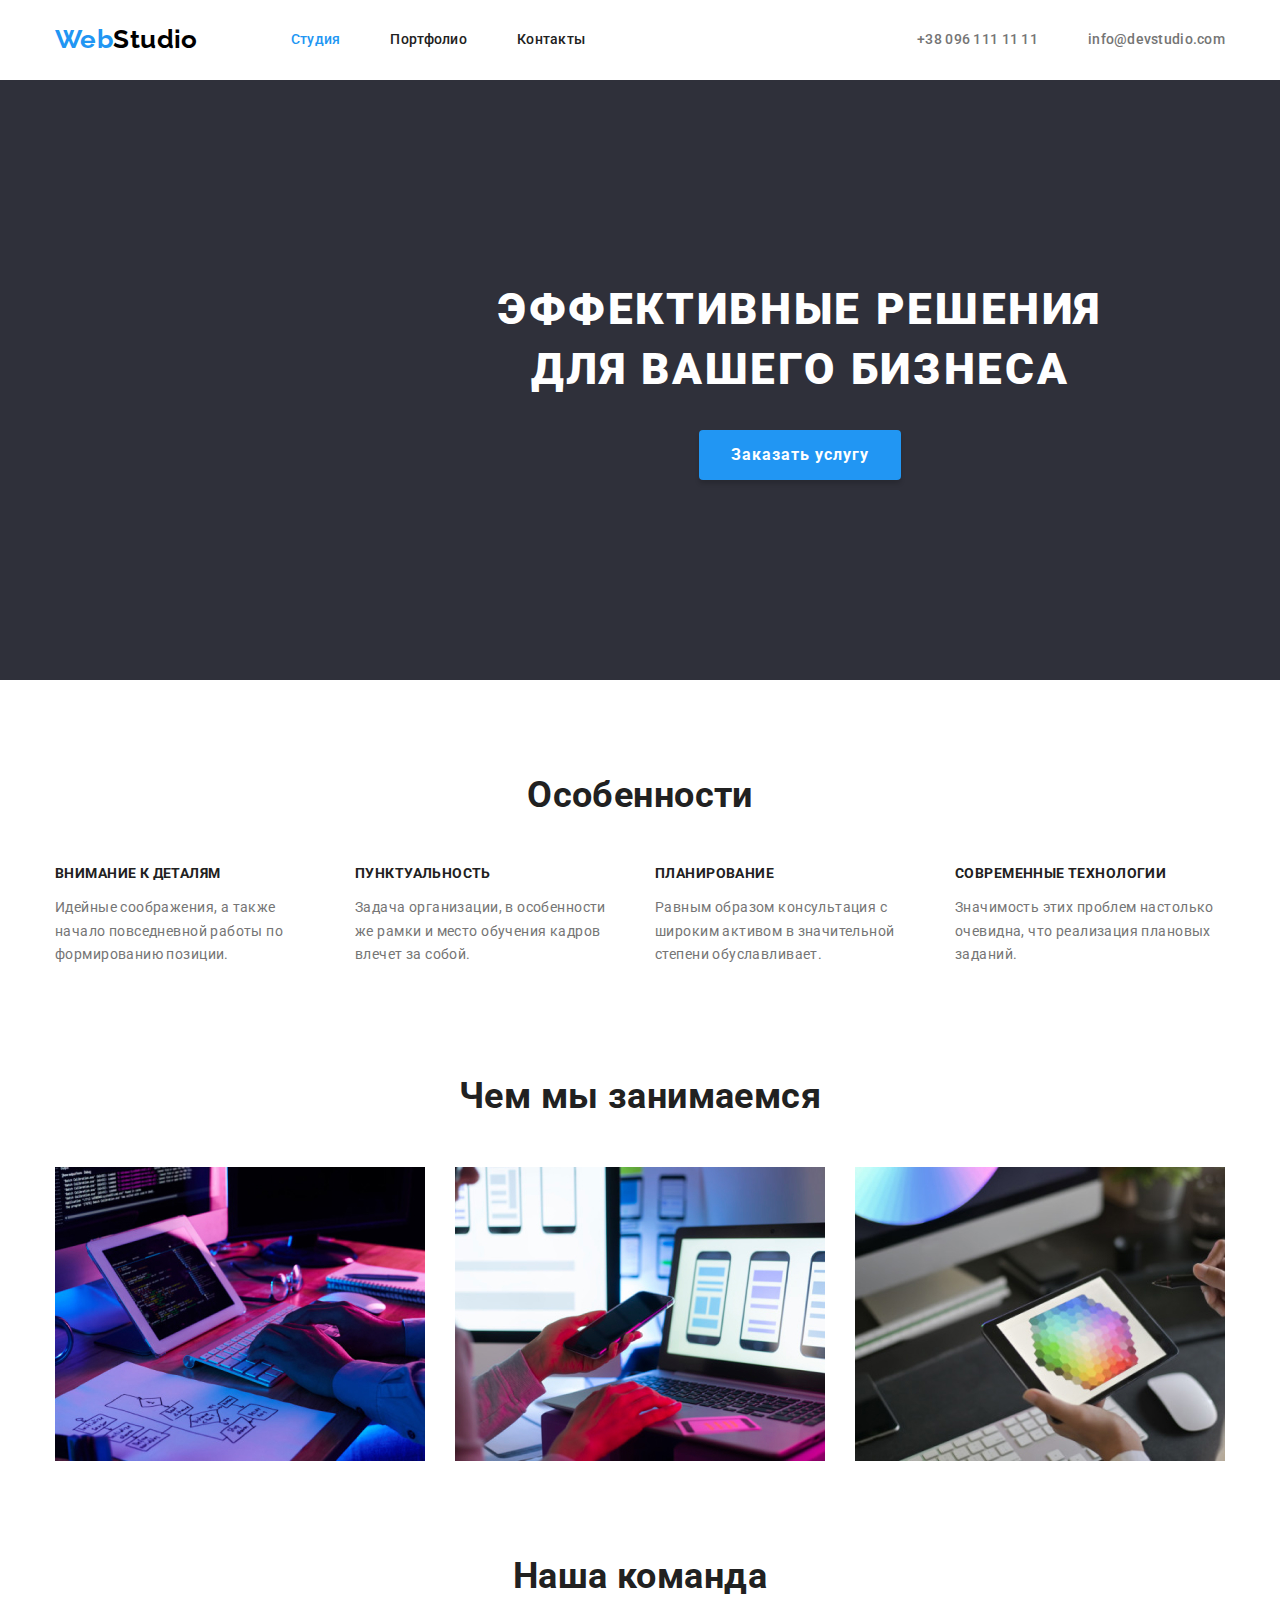
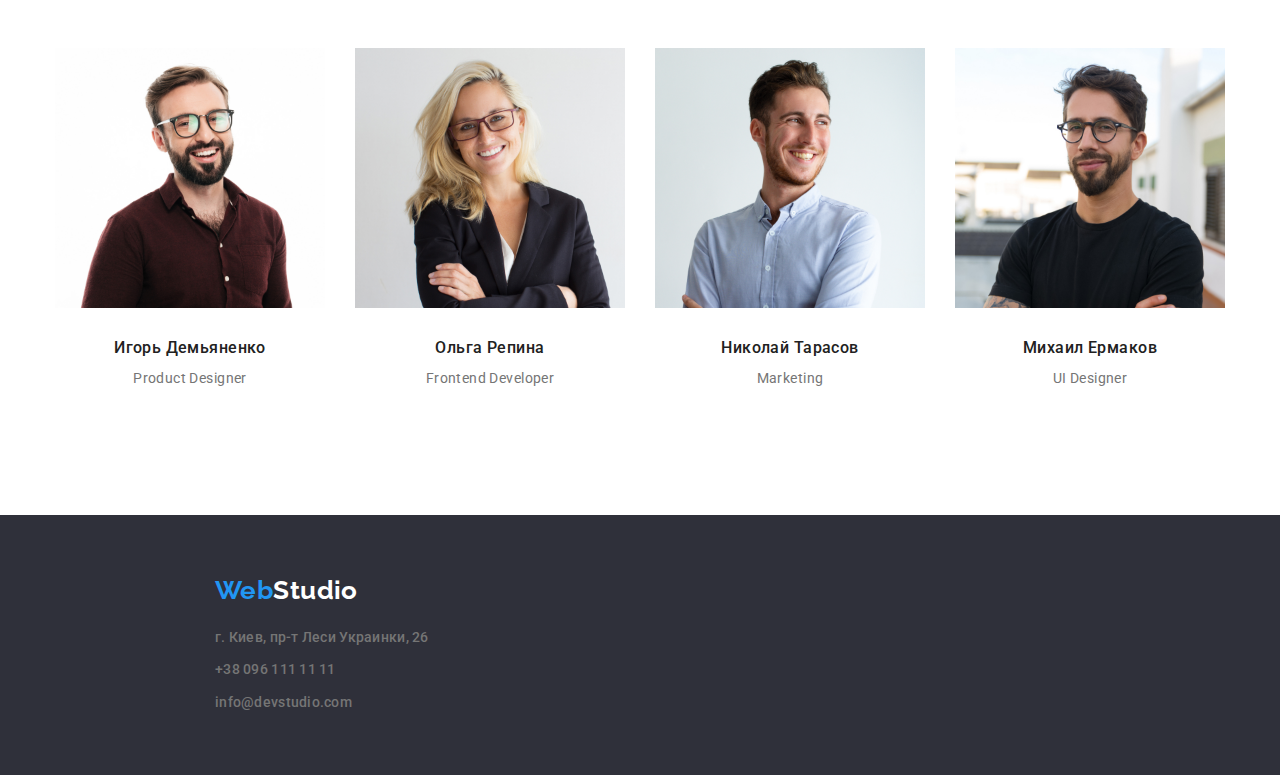
==== index.html @ fdcee28a "first" ====
<!DOCTYPE html>
<html lang="ru">
<head>
    <meta charset="UTF-8">
    <meta name="viewport" content="width=device-width, initial-scale=1.0">
    <title>Главная</title>
    <link rel="preconnect" href="https://fonts.gstatic.com">
    <link href="https://fonts.googleapis.com/css2?family=Raleway:wght@700&family=Roboto:wght@400;500;700;900&display=swap"
        rel="stylesheet">
    <link rel="stylesheet" href="https://cdnjs.cloudflare.com/ajax/libs/modern-normalize/1.0.0/modern-normalize.min.css">
    <link rel="stylesheet" href="./css/styles.css">

<body>
    <header>
        <div class="horizontal-flex container">
            <nav class="horizontal-flex">
                <a class="logo" href="./index.html"><span class='accent'>Web</span>Studio</a>
                <ul class="horizontal-flex site-nav list">
                    <li><a class="link current" href="./index.html">Студия</a></li>
                    <li><a class="link" href="./portfolio.html">Портфолио</a></li>
                    <li><a class="link last-child" href="">Контакты</a></li>
                </ul>
            </nav>
            <ul class="horizontal-flex address list">
                <li><a class="link" href="tel:+380961111111">+38 096 111 11 11</a></li>
                <li><a class="link last-child" href="mailto:info@devstudio.com">info@devstudio.com</a></li>
            </ul>
        </div>
        
    </header>
    <main>
        <section class="hero">
            <h1 class="hero-h1">Эффективные решения для вашего бизнеса</h1>
            <button type ="button" class = "button"> Заказать услугу</button>
        </section>
        <section class="section container">

                <h2 class="section-h2">Особенности</h2>

                <ul class="features list horizontal-flex">
                    <li>
                        <h3 class='features-list'>Внимание к деталям</h3>
                        <p>Идейные соображения, а также начало повседневной работы по формированию позиции.</p>
                    </li>
                    <li>
                        <h3 class='features-list'>Пунктуальность</h3>
                        <p>Задача организации, в особенности же рамки и место обучения кадров влечет за собой.</p>
                    </li>
                    <li>
                        <h3 class='features-list'>Планирование</h3>
                        <p>Равным образом консультация с широким активом в значительной степени обуславливает.</p>
                    </li>
                    <li>
                        <h3 class='features-list'>Современные технологии</h3>
                        <p>Значимость этих проблем настолько очевидна, что реализация плановых заданий.</p>
                    </li>
                </ul>
            
        </section>
        <section class="container section actions">
            <h2  class="section-h2">Чем мы занимаемся</h2>
            <ul class = "list horizontal-flex">
                <li><img src="./images/img1.jpg" width = '370' height = '294' alt="Десктопные приложения"></li>
                <li><img src="./images/img2.jpg" width = '370' height = '294' alt="Мобильные приложения"></li>
                <li><img src="./images/img3.jpg" width = '370' height = '294' alt="Дизайнерские решения"> </li>
            </ul>
        </section>
        <section class="container section teams">
            <h2  class="section-h2">Наша команда</h2>
            <ul  class = "horizontal-flex list">
                <li>
                    <img src="./images/teams/imgID.jpg" width = '270' height = '260' alt="Игорь Демьяненко">
                    <div class = card-label>
                        <h3 class='teams-list'>Игорь Демьяненко</h3>
                        <p>Product Designer</p>
                    </div>
                </li>
                <li>
                    <img src="./images/teams/imgOR.jpg" width = '270' height = '260' alt="Ольга Репина">
                    <div class=card-label>
                        <h3 class = 'teams-list'>Ольга Репина</h3>
                        <p>Frontend Developer</p>
                    </div>
                </li>
                <li>
                    <img src="./images/teams/imgNT.jpg" width = '270' height = '260' alt="Николай Тарасов">
                    <div class=card-label>
                        <h3 class = 'teams-list'>Николай Тарасов</h3>
                        <p>Marketing</p>
                    </div>
                </li>
                <li>
                    <img src="./images/teams/imgME.jpg" width = '270' height = '260' alt="Михаил Ермаков">
                    <div class=card-label>
                        <h3 class = 'teams-list'>Михаил Ермаков</h3>
                        <p>UI Designer</p>
                    </div>
                </li>
            </ul>
        
        </section>
    </main>
    <footer class = 'footer'>
        <div class = "container">
            <a class = 'logo' href="./index.html"><span class = 'accent'>Web</span>Studio</a>
            <address class = 'address'>
                <ul class = 'list'>
                    <li class='footer-list'>
                        <a class='street link' href='https://goo.gl/maps/ssaZGnjNMrTu6JDE8'>г. Киев, пр-т Леси Украинки, 26</a>
                    </li>
                    <li class='footer-list'>
                        <a class=" link" href="tel:+380961111111">+38 096 111 11 11</a>
                    </li>
                    <li class=''>
                        <a class="link last-child" href="mailto:info@devstudio.com">info@devstudio.com</a>
                    </li>

                </ul>        
            </address>
        </div>
    </footer>
</body>
</html>
---- css/styles.css ----
:root {
  --primary-text-color: #757575;
  --title-text-color: #212121;
  --accent-color: #2196f3;
  --logo-color: #000000;
  --alternative-color: #ffffff;
  --adress-footer-color: rgb (255, 255, 255, 0.6);
  --primary-bg-color: #ffffff;
  --accent-bg-color: #f5f4fa;
  --alternative-bg-color: #2f303a;
  --color-shadow: rgba(0, 0, 0, 0.15);
}
body {
  background-color: var(--primary-bg-color);
  color: var(--primary-text-color);
  font-size: 14px;
  line-height: 1.71;
  font-family: Roboto, sans-serif;
  letter-spacing: 0.03em;
}

.container {
  margin-left: auto;
  margin-right: auto;

  padding-left: 15px;
  padding-right: 15px;
  width: 1200px;
}

.horizontal-flex {
  display: flex;
  align-items: center;
}
.logo {
  display: block;
  color: var(--logo-color);
  font-family: Raleway, cursive;
  font-weight: 700;
  font-size: 26px;
  line-height: 1.19;
  text-decoration: none;
  margin-right: 93px;
}
.accent {
  color: var(--accent-color);
}
/* отключаю стили списков*/
.list {
  padding: 0;
  margin: 0;
  list-style: none;
}

/* ----header---- */
header {
  padding-top: 24px;
  padding-bottom: 25px;
}
.link {
  text-decoration: none;
  margin-right: 50px;
}
.horizontal-flex.address {
  margin-left: auto;
}
.site-nav .link,
.address .link {
  color: var(--title-text-color);

  font-weight: 500;
  font-size: 14px;
  line-height: 1.14;
  letter-spacing: 0.02em;
}
.address .link {
  color: var(--primary-text-color);
}

.link:hover,
.link:focus,
.site-nav .link.current {
  color: var(--accent-color);
}
/* ----end header---- */

/*------hero----------*/
.hero {
  background-color: var(--alternative-bg-color);
  text-align: center;
  margin-left: auto;
  margin-right: auto;
  padding-top: 200px;
  padding-bottom: 200px;
  padding-left: 452px;
  padding-right: 452px;
  width: 1600px;
}

.hero-h1 {
  color: var(--alternative-color);

  font-family: Roboto;
  font-weight: 900;
  font-size: 44px;
  line-height: 1.36;

  letter-spacing: 0.06em;
  text-transform: uppercase;
  margin-top: 0px;
  margin-bottom: 30px;
}
.button {
  background-color: var(--accent-color);
  color: var(--alternative-color);
  border: none;
  border-radius: 4px;
  box-shadow: 0px 4px 4px var(--color-shadow);
  padding: 10px 32px;
  font-weight: 700;
  font-size: 16px;
  line-height: 1.87;
  display: flex;
  align-items: center;
  text-align: center;
  letter-spacing: 0.06em;
  margin-left: auto;
  margin-right: auto;
  /*margin-bottom: 200px;*/
}

/*------end hero------*/

/*------section-------*/
img {
  display: block;
}
.section {
  background-color: var(--primary-bg-color);
  padding-top: 94px;
  /*--padding-bottom: 94px;--*/
}
.section-h2 {
  color: var(--title-text-color);

  font-weight: 700;
  font-size: 36px;
  line-height: 1.17;
  text-align: center;

  margin-top: 0;
  margin-bottom: 50px;
}

/*------end section---*/

/*---features-list----*/

.features-list {
  color: var(--title-text-color);

  font-weight: 700;
  font-size: 14px;
  line-height: 1.14;
  text-transform: uppercase;
  margin-top: 0;
  margin-bottom: 10px;
}
.features li {
  width: 270px;
  margin-right: 30px;
}
.features li:last-child {
  margin-right: 0;
}
.features > p {
  margin-top: 0;
  margin-bottom: 0px;
}
/*--end features-list-*/

/*--------teams-------*/
.actions .list li:not(:last-child) {
  margin-right: 30px;
}
.teams .list li:not(:last-child) {
  margin-right: 30px;
}
.teams-list {
  color: var(--title-text-color);

  font-weight: 500;
  font-size: 16px;
  line-height: 1.19;
  text-align: center;
  margin-top: 0;
  margin-bottom: 10px;
}

.card-label {
  width: 270px;
  padding-top: 30px;
  padding-bottom: 30px;
  text-align: center;
}
.card-label p {
  margin: 0;
}
/*------end teams-----*/

/*------footer--------*/
.footer {
  margin-left: auto;
  margin-right: auto;
  background-color: var(--alternative-bg-color);
  width: 1600px;
  padding-top: 60px;
  padding-bottom: 60px;
  margin-top: 94px;
}

.footer .logo {
  color: var(--alternative-color);
  margin-bottom: 20px;
}

.footer .address {
  color: var(--adress-footer-color);
  font-style: normal;
  font-weight: 400;
}
.street {
  color: var(--alternative-color);
}
.footer-list {
  margin-bottom: 9px;
}
/*------ end footer--------*/

/*------styles for portfolio-------------*/

.our-works-button {
  background-color: var(--accent-bg-color);
  color: var(--title-text-color);
  border: none;
  border-radius: 4px;
  padding: 6px 22px;
  font-family: Roboto, sans-serif;
  font-weight: 500;
  font-size: 16px;
  line-height: 1.62;

  text-align: center;
}
.our-works-button:hover,
.our-works-button:focus {
  background-color: var(--accent-color);
  color: var(--alternative-color);
}
.grid-flex {
  display: flex;
  flex-wrap: wrap;
}
.list-title {
  color: var(--title-text-color);

  font-size: 18px;
  line-height: 2;
  letter-spacing: 0.06em;
}
.list-description {
  font-size: 16px;
  line-height: 1.875;
}
.grid-flex li {
  margin-right: 30px;
}
.grid-flex li:nth-child(3n) {
  margin-right: 0;
}
.last-child {
  margin-right: 0;
}
/*------end styles for portfolio-------------*/
/* цвет текста #757575
    цвет заголовков #212121
    синий цвет выделенных заголовков
        лого, кнопок #2196F3
    цвет лого #000000
    цвет белого текста и белого фона #FFFFFF
    цвет серого фона для кнопок и сектора #F5F4FA
    цвет фона футтера #2F303A
    цвет адреса в футере #FFFFFF 60%
    */ ;
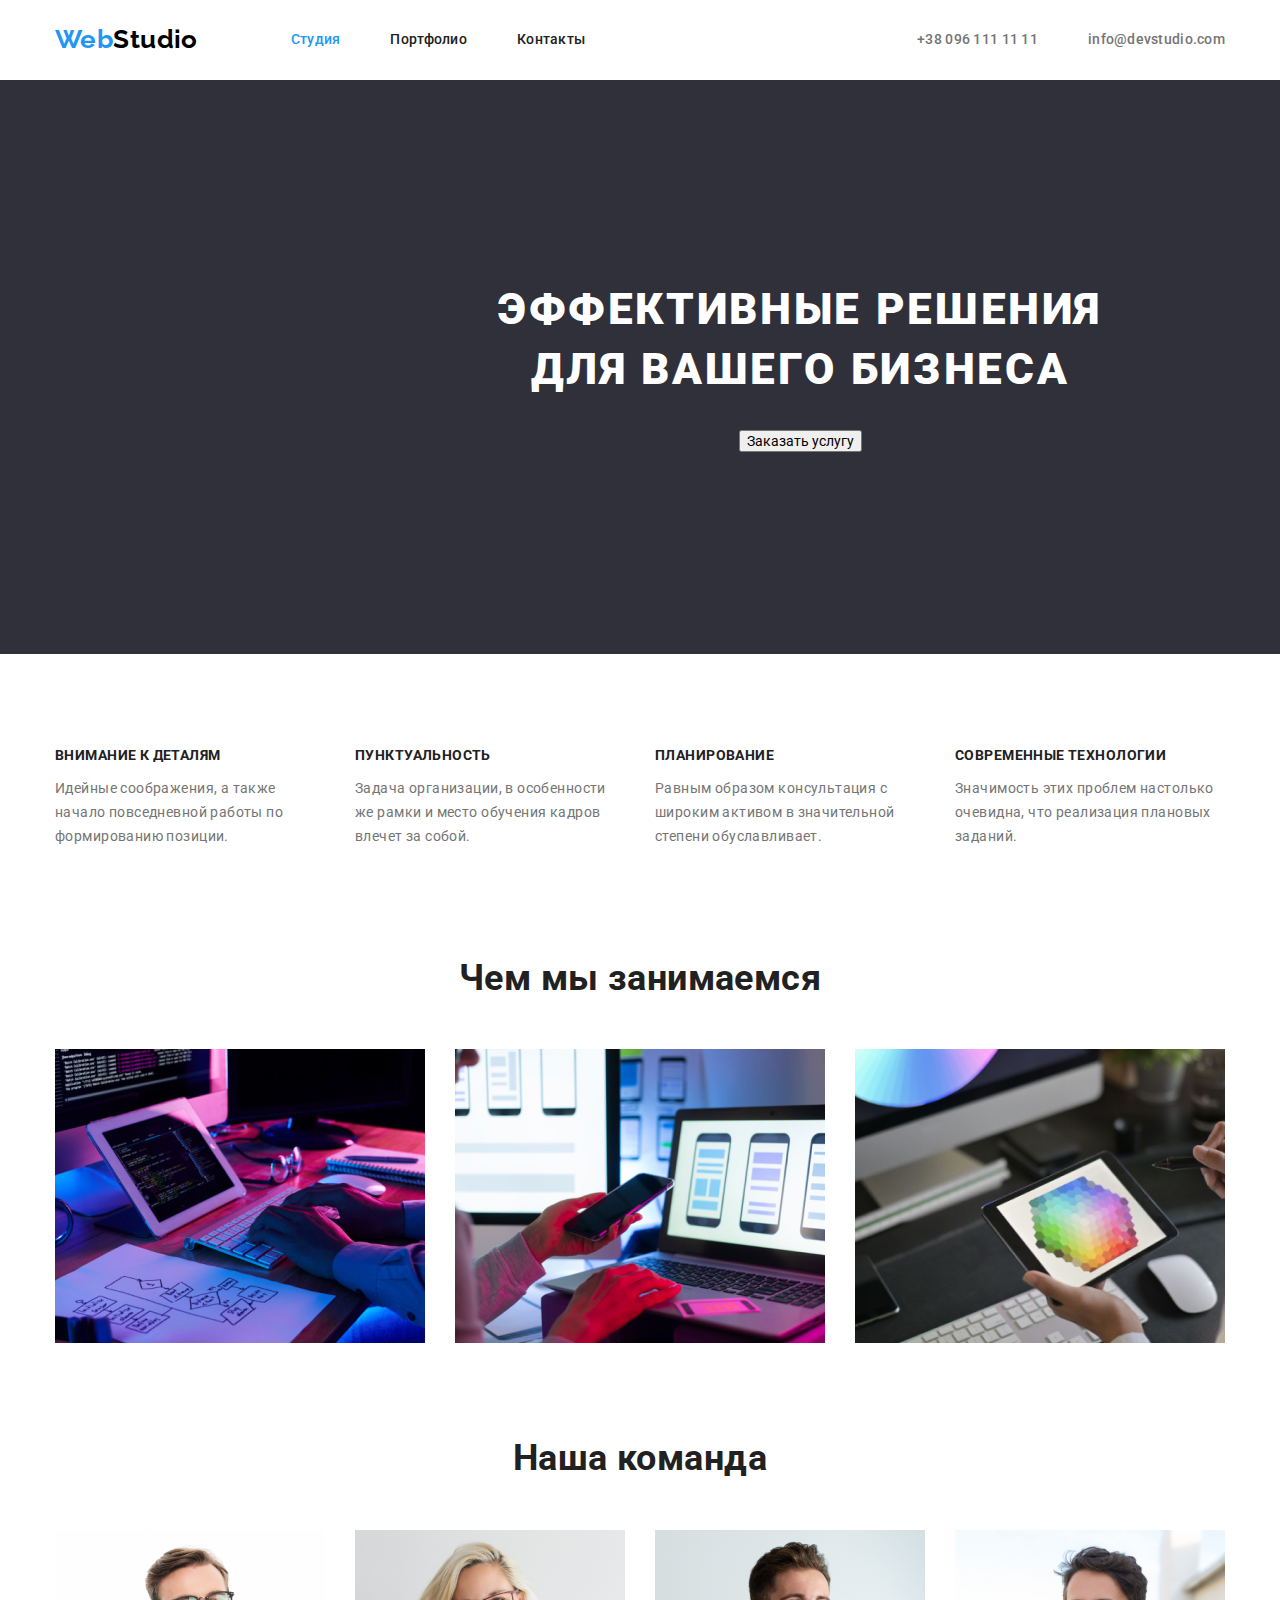
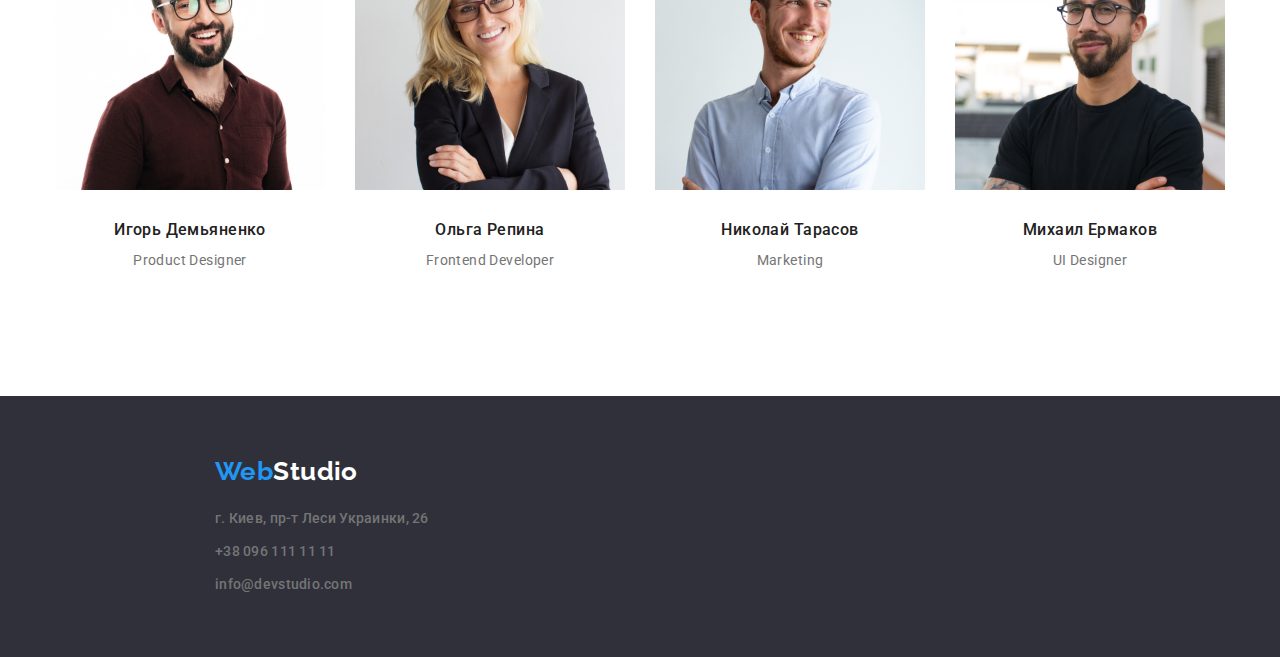
==== commit a96be9ce: "готова к сдаче дз" ====
--- a/index.html
+++ b/index.html
@@ -16,9 +16,9 @@
             <nav class="horizontal-flex">
                 <a class="logo" href="./index.html"><span class='accent'>Web</span>Studio</a>
                 <ul class="horizontal-flex site-nav list">
-                    <li><a class="link current" href="./index.html">Студия</a></li>
-                    <li><a class="link" href="./portfolio.html">Портфолио</a></li>
-                    <li><a class="link last-child" href="">Контакты</a></li>
+                    <li><a class="link  current" href="./index.html">Студия</a></li>
+                    <li><a class="link " href="./portfolio.html">Портфолио</a></li>
+                    <li><a class="link  last-child" href="">Контакты</a></li>
                 </ul>
             </nav>
             <ul class="horizontal-flex address list">
@@ -31,11 +31,11 @@
     <main>
         <section class="hero">
             <h1 class="hero-h1">Эффективные решения для вашего бизнеса</h1>
-            <button type ="button" class = "button"> Заказать услугу</button>
+            <button type ="button-hero" class = "button"> Заказать услугу</button>
         </section>
         <section class="section container">
 
-                <h2 class="section-h2">Особенности</h2>
+                <h2 class="section-h2 visually-hidden">Особенности</h2>
 
                 <ul class="features list horizontal-flex">
                     <li>
--- a/css/styles.css
+++ b/css/styles.css
@@ -27,6 +27,13 @@
   padding-right: 15px;
   width: 1200px;
 }
+.visually-hidden {
+  position: absolute;
+  clip: rect(0 0 0 0);
+  width: 1px;
+  height: 1px;
+  margin: -1px;
+}
 
 .horizontal-flex {
   display: flex;
@@ -110,7 +117,7 @@
   margin-top: 0px;
   margin-bottom: 30px;
 }
-.button {
+.button-hero {
   background-color: var(--accent-color);
   color: var(--alternative-color);
   border: none;
@@ -238,13 +245,20 @@
 /*------ end footer--------*/
 
 /*------styles for portfolio-------------*/
-
+.filters-our-works {
+  margin-bottom: 34px;
+  justify-content: center;
+}
 .our-works-button {
+  display: inline-block;
   background-color: var(--accent-bg-color);
   color: var(--title-text-color);
   border: none;
   border-radius: 4px;
-  padding: 6px 22px;
+  padding-top: 6px;
+  padding-bottom: 6px;
+  padding-left: 22px;
+  padding-right: 22px;
   font-family: Roboto, sans-serif;
   font-weight: 500;
   font-size: 16px;
@@ -252,6 +266,10 @@
 
   text-align: center;
 }
+.our-works-button {
+  margin-right: 8px;
+}
+
 .our-works-button:hover,
 .our-works-button:focus {
   background-color: var(--accent-color);
@@ -261,23 +279,40 @@
   display: flex;
   flex-wrap: wrap;
 }
+.card-box-descriprion {
+  margin-top: 20px;
+  margin-bottom: 20px;
+  margin-left: 24px;
+  margin-right: 24px;
+}
+
 .list-title {
   color: var(--title-text-color);
+  margin-top: 0;
+  margin-bottom: 0;
 
   font-size: 18px;
   line-height: 2;
   letter-spacing: 0.06em;
 }
 .list-description {
+  margin-top: 0;
+  margin-bottom: 0;
+  padding-top: 4px;
   font-size: 16px;
   line-height: 1.875;
 }
 .grid-flex li {
   margin-right: 30px;
+  margin-bottom: 30px;
 }
 .grid-flex li:nth-child(3n) {
   margin-right: 0;
 }
+.grid-flex li:nth-last-child(3-n) {
+  margin-bottom: 0;
+}
+
 .last-child {
   margin-right: 0;
 }
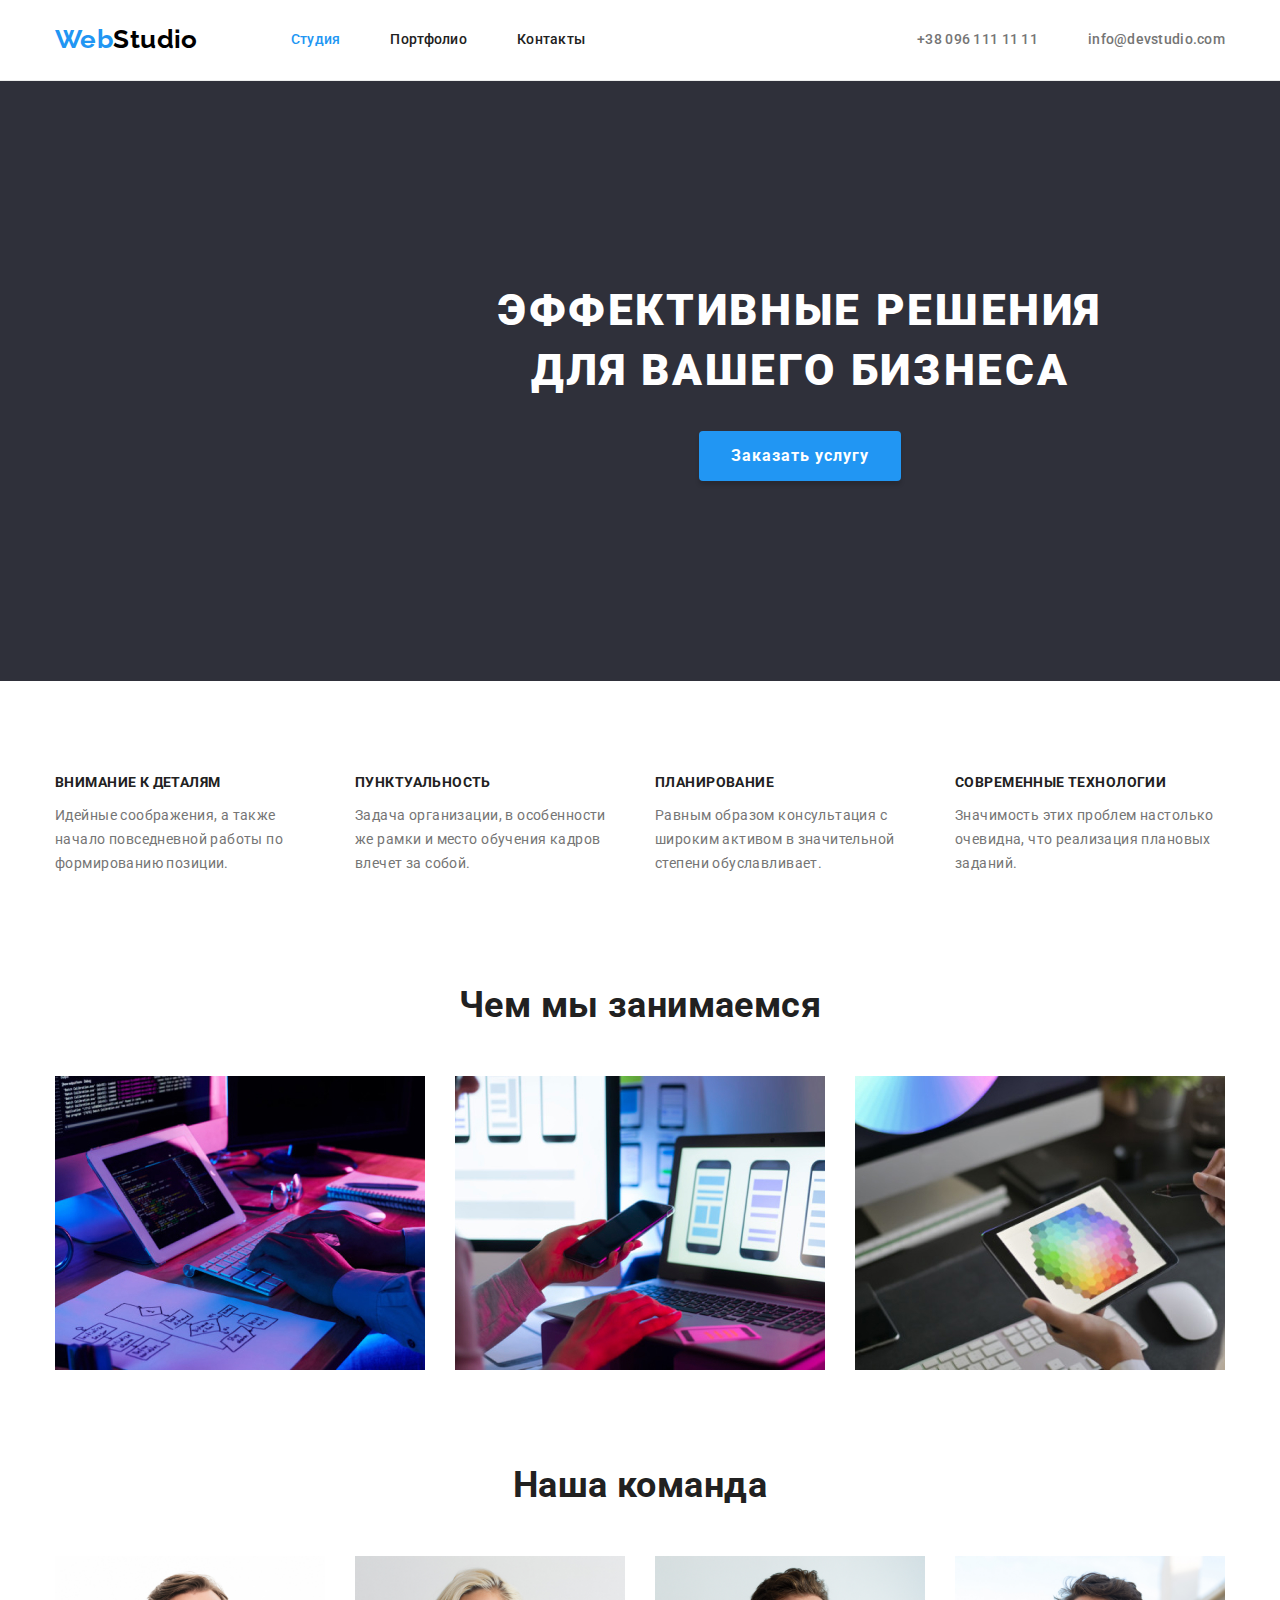
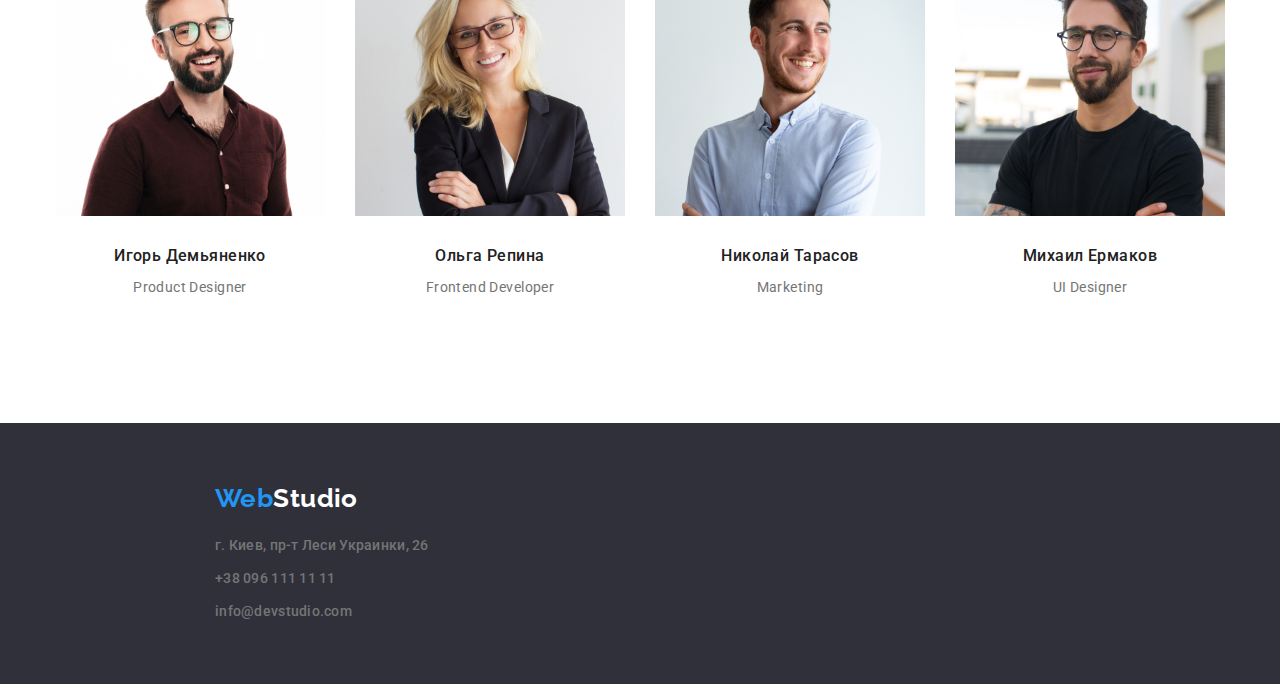
==== commit 2a5786e0: "исправила кнопку в hero" ====
--- a/index.html
+++ b/index.html
@@ -31,7 +31,7 @@
     <main>
         <section class="hero">
             <h1 class="hero-h1">Эффективные решения для вашего бизнеса</h1>
-            <button type ="button-hero" class = "button"> Заказать услугу</button>
+            <button type ="button-hero" class = "button-hero"> Заказать услугу</button>
         </section>
         <section class="section container">
 
--- a/css/styles.css
+++ b/css/styles.css
@@ -9,6 +9,7 @@
   --accent-bg-color: #f5f4fa;
   --alternative-bg-color: #2f303a;
   --color-shadow: rgba(0, 0, 0, 0.15);
+  --color-border-header: #ececec;
 }
 body {
   background-color: var(--primary-bg-color);
@@ -63,6 +64,7 @@
 header {
   padding-top: 24px;
   padding-bottom: 25px;
+  border-bottom: 1px solid var(--color-border-header);
 }
 .link {
   text-decoration: none;
@@ -248,8 +250,10 @@
 .filters-our-works {
   margin-bottom: 34px;
   justify-content: center;
+  padding-bottom: 16px;
 }
 .our-works-button {
+  cursor: pointer;
   display: inline-block;
   background-color: var(--accent-bg-color);
   color: var(--title-text-color);
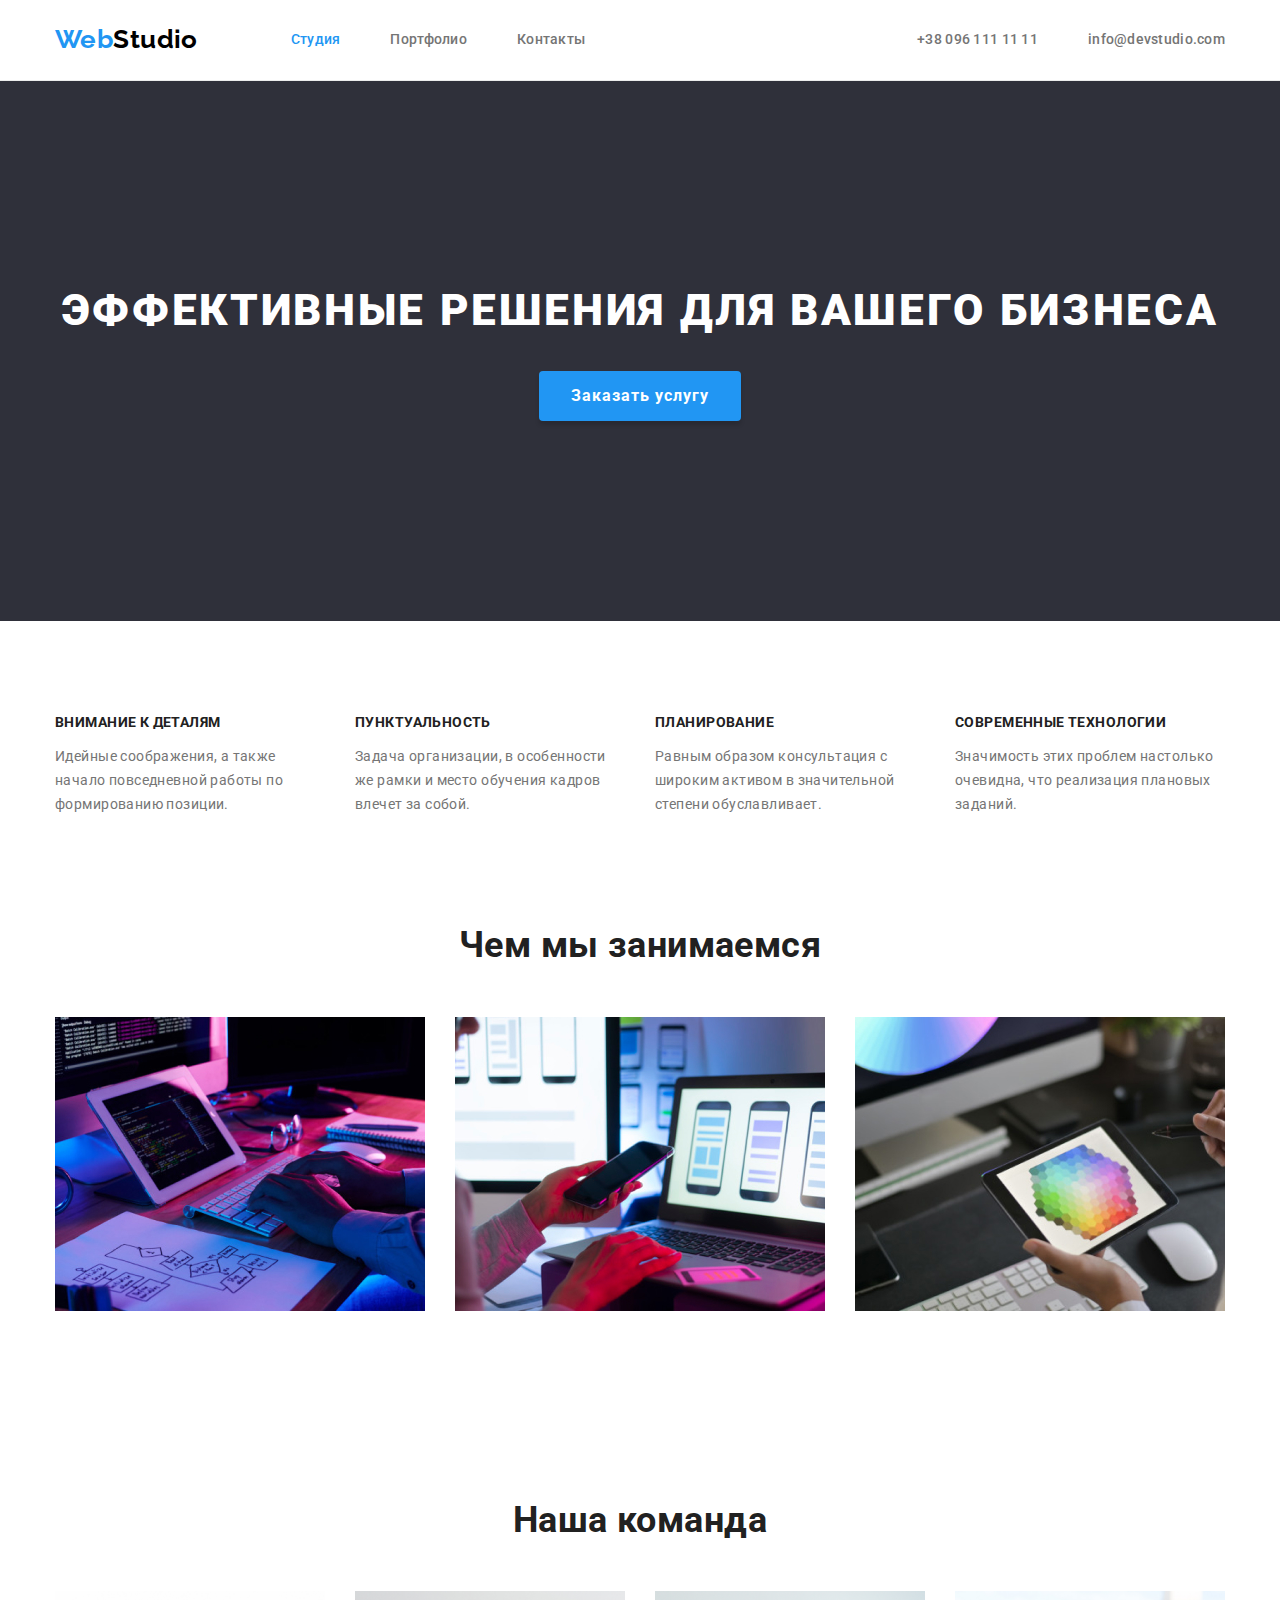
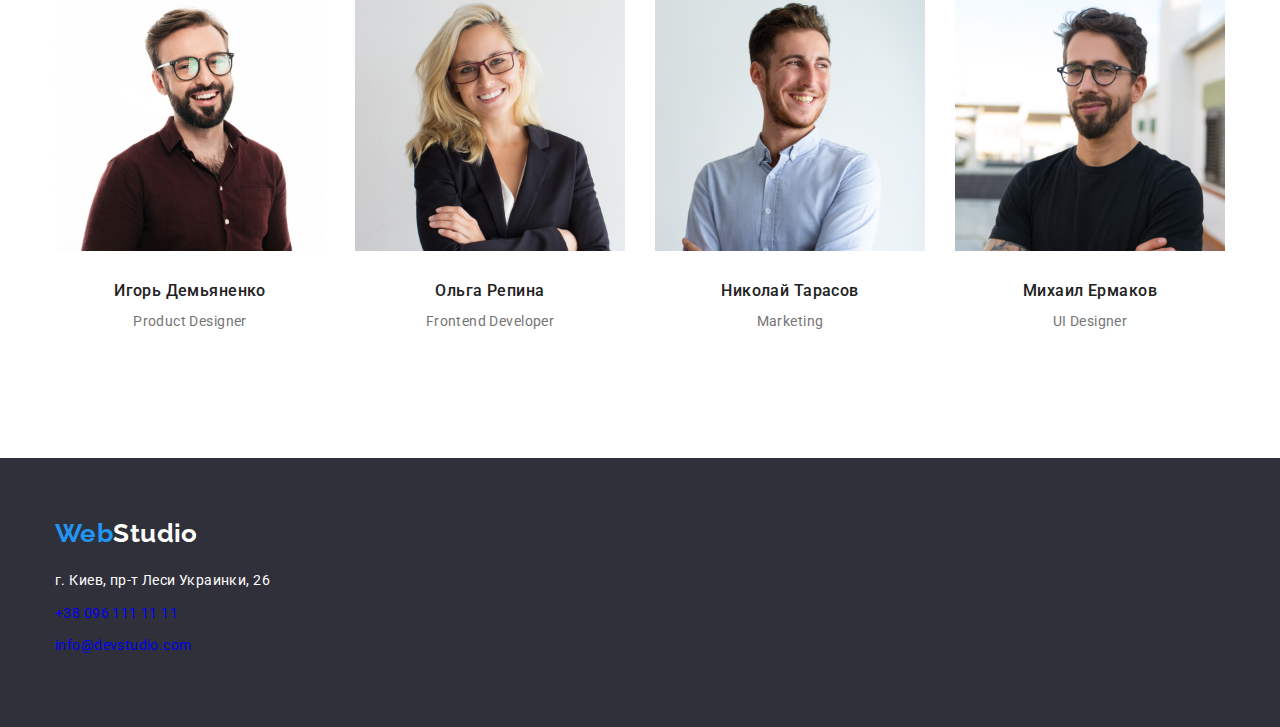
==== commit 0b604e20: "виправлення помилок першоъ здачи" ====
--- a/index.html
+++ b/index.html
@@ -21,7 +21,7 @@
                     <li><a class="link  last-child" href="">Контакты</a></li>
                 </ul>
             </nav>
-            <ul class="horizontal-flex address list">
+            <ul class="horizontal-flex header-address list">
                 <li><a class="link" href="tel:+380961111111">+38 096 111 11 11</a></li>
                 <li><a class="link last-child" href="mailto:info@devstudio.com">info@devstudio.com</a></li>
             </ul>
@@ -31,12 +31,12 @@
     <main>
         <section class="hero">
             <h1 class="hero-h1">Эффективные решения для вашего бизнеса</h1>
-            <button type ="button-hero" class = "button-hero"> Заказать услугу</button>
+            <button type ="button" class = "button-hero"> Заказать услугу</button>
         </section>
-        <section class="section container">
-
+        <section class="section">
+            <div class="container">
                 <h2 class="section-h2 visually-hidden">Особенности</h2>
-
+                
                 <ul class="features list horizontal-flex">
                     <li>
                         <h3 class='features-list'>Внимание к деталям</h3>
@@ -55,63 +55,70 @@
                         <p>Значимость этих проблем настолько очевидна, что реализация плановых заданий.</p>
                     </li>
                 </ul>
+            </div>
+
+               
             
         </section>
-        <section class="container section actions">
-            <h2  class="section-h2">Чем мы занимаемся</h2>
-            <ul class = "list horizontal-flex">
-                <li><img src="./images/img1.jpg" width = '370' height = '294' alt="Десктопные приложения"></li>
-                <li><img src="./images/img2.jpg" width = '370' height = '294' alt="Мобильные приложения"></li>
-                <li><img src="./images/img3.jpg" width = '370' height = '294' alt="Дизайнерские решения"> </li>
-            </ul>
+        <section class="section actions">
+            <div class="container">
+                <h2 class="section-h2">Чем мы занимаемся</h2>
+                <ul class="list horizontal-flex">
+                    <li><img src="./images/img1.jpg" width='370' height='294' alt="Десктопные приложения"></li>
+                    <li><img src="./images/img2.jpg" width='370' height='294' alt="Мобильные приложения"></li>
+                    <li><img src="./images/img3.jpg" width='370' height='294' alt="Дизайнерские решения"> </li>
+                </ul>
+            </div>
         </section>
-        <section class="container section teams">
-            <h2  class="section-h2">Наша команда</h2>
-            <ul  class = "horizontal-flex list">
-                <li>
-                    <img src="./images/teams/imgID.jpg" width = '270' height = '260' alt="Игорь Демьяненко">
-                    <div class = card-label>
-                        <h3 class='teams-list'>Игорь Демьяненко</h3>
-                        <p>Product Designer</p>
-                    </div>
-                </li>
-                <li>
-                    <img src="./images/teams/imgOR.jpg" width = '270' height = '260' alt="Ольга Репина">
-                    <div class=card-label>
-                        <h3 class = 'teams-list'>Ольга Репина</h3>
-                        <p>Frontend Developer</p>
-                    </div>
-                </li>
-                <li>
-                    <img src="./images/teams/imgNT.jpg" width = '270' height = '260' alt="Николай Тарасов">
-                    <div class=card-label>
-                        <h3 class = 'teams-list'>Николай Тарасов</h3>
-                        <p>Marketing</p>
-                    </div>
-                </li>
-                <li>
-                    <img src="./images/teams/imgME.jpg" width = '270' height = '260' alt="Михаил Ермаков">
-                    <div class=card-label>
-                        <h3 class = 'teams-list'>Михаил Ермаков</h3>
-                        <p>UI Designer</p>
-                    </div>
-                </li>
-            </ul>
+        <section class="section teams">
+            <div class="container">
+                <h2 class="section-h2">Наша команда</h2>
+                <ul class="horizontal-flex list">
+                    <li>
+                        <img src="./images/teams/imgID.jpg" width='270' height='260' alt="Игорь Демьяненко">
+                        <div class=card-label>
+                            <h3 class='teams-list'>Игорь Демьяненко</h3>
+                            <p>Product Designer</p>
+                        </div>
+                    </li>
+                    <li>
+                        <img src="./images/teams/imgOR.jpg" width='270' height='260' alt="Ольга Репина">
+                        <div class=card-label>
+                            <h3 class='teams-list'>Ольга Репина</h3>
+                            <p>Frontend Developer</p>
+                        </div>
+                    </li>
+                    <li>
+                        <img src="./images/teams/imgNT.jpg" width='270' height='260' alt="Николай Тарасов">
+                        <div class=card-label>
+                            <h3 class='teams-list'>Николай Тарасов</h3>
+                            <p>Marketing</p>
+                        </div>
+                    </li>
+                    <li>
+                        <img src="./images/teams/imgME.jpg" width='270' height='260' alt="Михаил Ермаков">
+                        <div class=card-label>
+                            <h3 class='teams-list'>Михаил Ермаков</h3>
+                            <p>UI Designer</p>
+                        </div>
+                    </li>
+                </ul>
+            </div>
         
         </section>
     </main>
     <footer class = 'footer'>
         <div class = "container">
             <a class = 'logo' href="./index.html"><span class = 'accent'>Web</span>Studio</a>
-            <address class = 'address'>
+            <address class = 'footer-address'>
                 <ul class = 'list'>
                     <li class='footer-list'>
                         <a class='street link' href='https://goo.gl/maps/ssaZGnjNMrTu6JDE8'>г. Киев, пр-т Леси Украинки, 26</a>
                     </li>
-                    <li class='footer-list'>
+                    <li class='footer-list not-address'>
                         <a class=" link" href="tel:+380961111111">+38 096 111 11 11</a>
                     </li>
-                    <li class=''>
+                    <li class='footer-list not-address'>
                         <a class="link last-child" href="mailto:info@devstudio.com">info@devstudio.com</a>
                     </li>
 
--- a/css/styles.css
+++ b/css/styles.css
@@ -10,6 +10,7 @@
   --alternative-bg-color: #2f303a;
   --color-shadow: rgba(0, 0, 0, 0.15);
   --color-border-header: #ececec;
+  --color-border-cards: #eeeeee;
 }
 body {
   background-color: var(--primary-bg-color);
@@ -70,19 +71,15 @@
   text-decoration: none;
   margin-right: 50px;
 }
-.horizontal-flex.address {
+.horizontal-flex.header-address {
   margin-left: auto;
 }
 .site-nav .link,
-.address .link {
-  color: var(--title-text-color);
-
+.header-address .link {
   font-weight: 500;
   font-size: 14px;
   line-height: 1.14;
   letter-spacing: 0.02em;
-}
-.address .link {
   color: var(--primary-text-color);
 }
 
@@ -101,9 +98,6 @@
   margin-right: auto;
   padding-top: 200px;
   padding-bottom: 200px;
-  padding-left: 452px;
-  padding-right: 452px;
-  width: 1600px;
 }
 
 .hero-h1 {
@@ -192,6 +186,10 @@
 .actions .list li:not(:last-child) {
   margin-right: 30px;
 }
+.teams,
+.actions {
+  margin-bottom: 94px;
+}
 .teams .list li:not(:last-child) {
   margin-right: 30px;
 }
@@ -222,10 +220,9 @@
   margin-left: auto;
   margin-right: auto;
   background-color: var(--alternative-bg-color);
-  width: 1600px;
+
   padding-top: 60px;
   padding-bottom: 60px;
-  margin-top: 94px;
 }
 
 .footer .logo {
@@ -233,13 +230,15 @@
   margin-bottom: 20px;
 }
 
-.footer .address {
+.footer-list.not-address {
   color: var(--adress-footer-color);
   font-style: normal;
   font-weight: 400;
 }
-.street {
-  color: var(--alternative-color);
+
+.street.link {
+  color: var(--alternative-color);
+  font-style: normal;
 }
 .footer-list {
   margin-bottom: 9px;
@@ -247,6 +246,10 @@
 /*------ end footer--------*/
 
 /*------styles for portfolio-------------*/
+.our-works {
+  margin-bottom: 94px;
+}
+
 .filters-our-works {
   margin-bottom: 34px;
   justify-content: center;
@@ -283,11 +286,14 @@
   display: flex;
   flex-wrap: wrap;
 }
-.card-box-descriprion {
-  margin-top: 20px;
-  margin-bottom: 20px;
-  margin-left: 24px;
-  margin-right: 24px;
+.card-box-description {
+  padding-top: 20px;
+  padding-bottom: 20px;
+  padding-left: 24px;
+  padding-right: 24px;
+  border-right: 1px solid var(--color-border-cards);
+  border-left: 1px solid var(--color-border-cards);
+  border-bottom: 1px solid var(--color-border-cards);
 }
 
 .list-title {
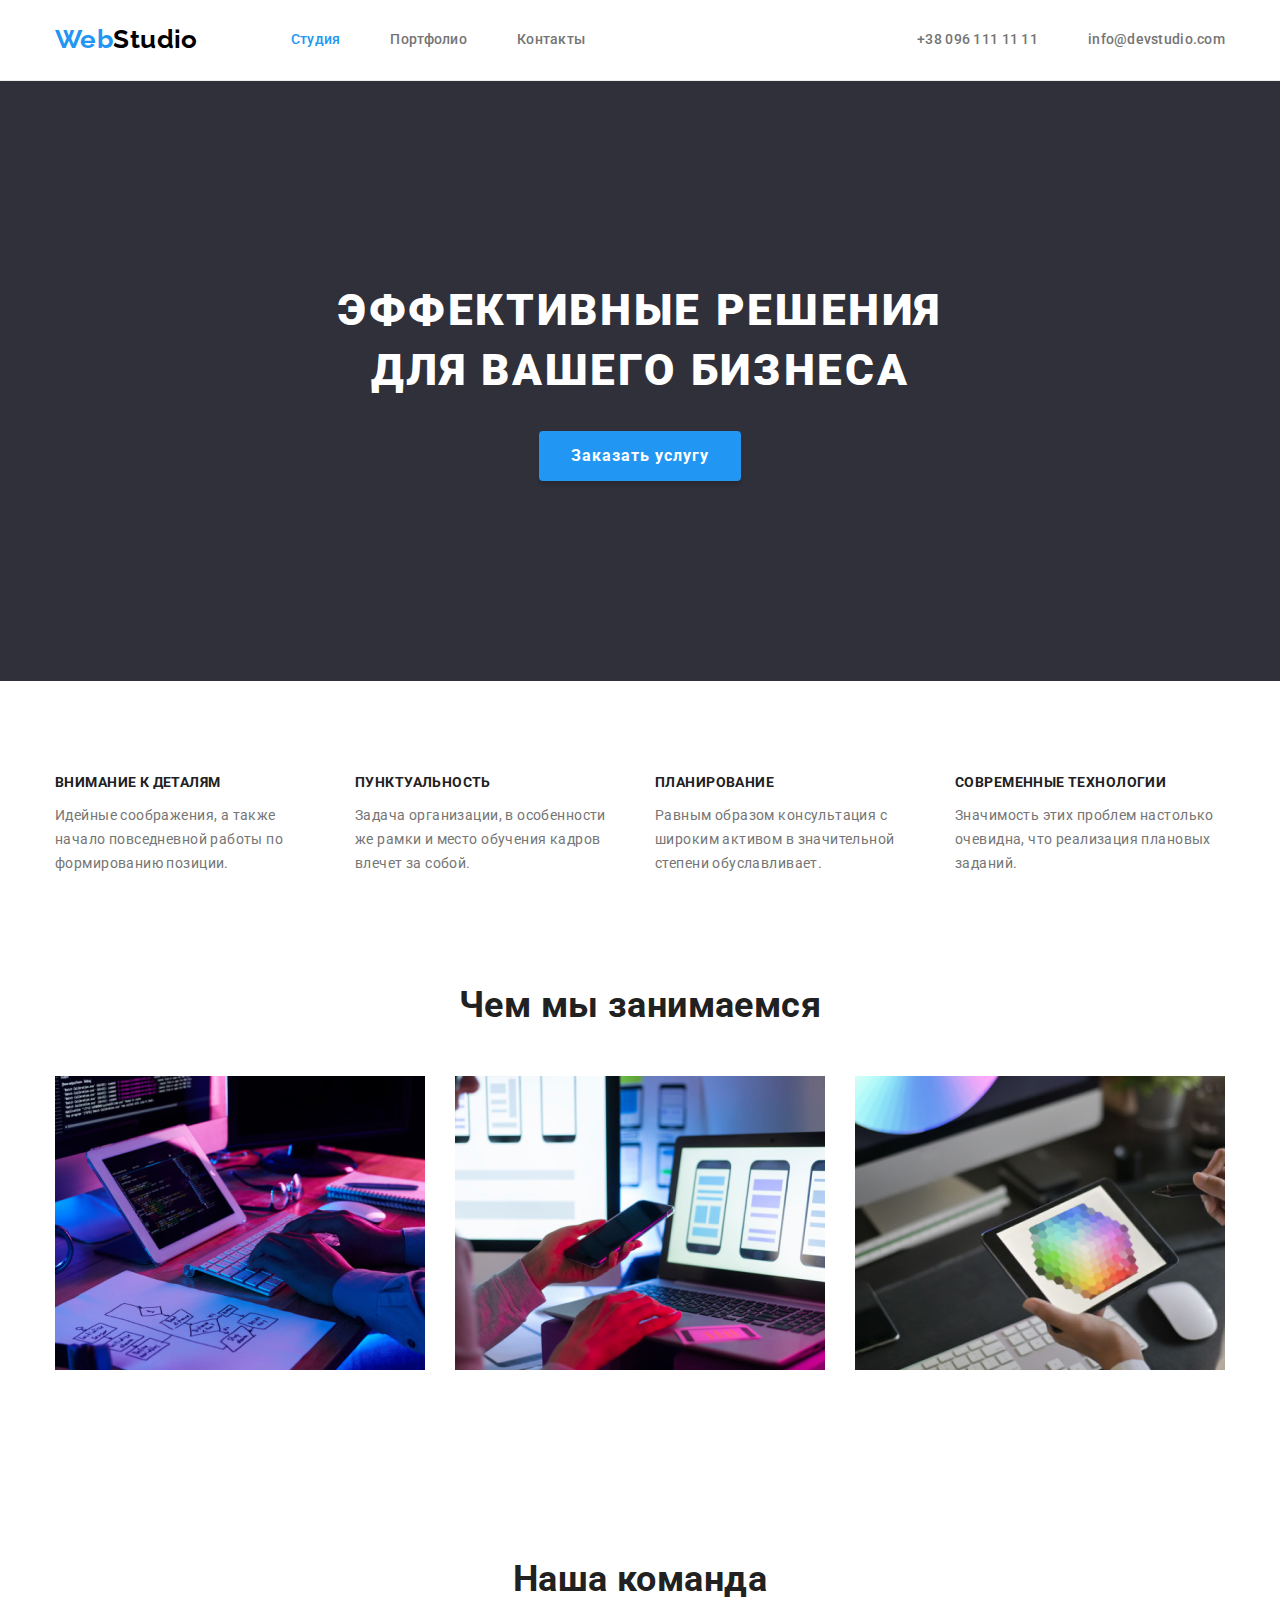
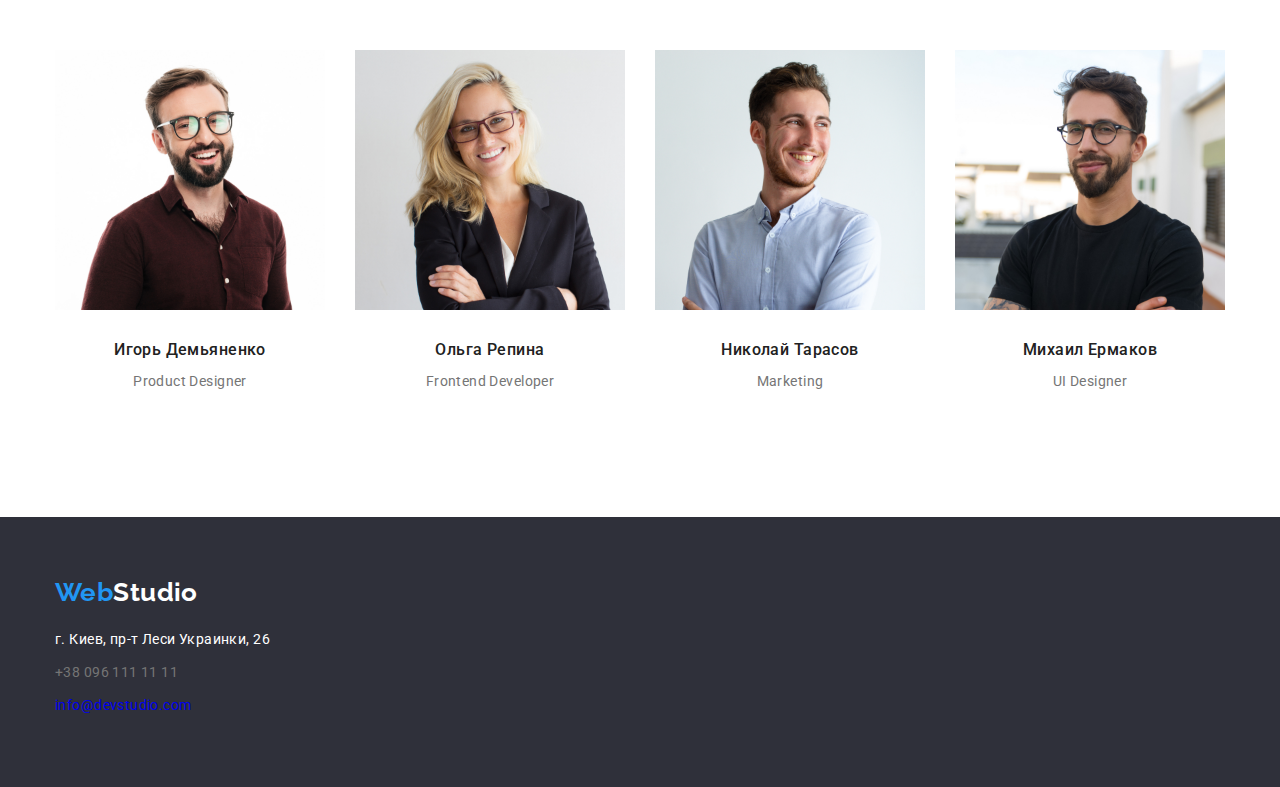
==== commit 7cec0042: "переробила маржин на падинг у teams and actions" ====
--- a/index.html
+++ b/index.html
@@ -113,10 +113,10 @@
             <address class = 'footer-address'>
                 <ul class = 'list'>
                     <li class='footer-list'>
-                        <a class='street link' href='https://goo.gl/maps/ssaZGnjNMrTu6JDE8'>г. Киев, пр-т Леси Украинки, 26</a>
+                        <a class='street link' href='https://ulkabo.github.io/goit-markup-hw-03/'>г. Киев, пр-т Леси Украинки, 26</a>
                     </li>
                     <li class='footer-list not-address'>
-                        <a class=" link" href="tel:+380961111111">+38 096 111 11 11</a>
+                        <a class=" link " href="">+38 096 111 11 11</a>
                     </li>
                     <li class='footer-list not-address'>
                         <a class="link last-child" href="mailto:info@devstudio.com">info@devstudio.com</a>
--- a/css/styles.css
+++ b/css/styles.css
@@ -82,7 +82,9 @@
   letter-spacing: 0.02em;
   color: var(--primary-text-color);
 }
-
+link:visited {
+  color: none;
+}
 .link:hover,
 .link:focus,
 .site-nav .link.current {
@@ -101,8 +103,10 @@
 }
 
 .hero-h1 {
-  color: var(--alternative-color);
-
+  margin-left: auto;
+  margin-right: auto;
+  color: var(--alternative-color);
+  width: 700px;
   font-family: Roboto;
   font-weight: 900;
   font-size: 44px;
@@ -188,7 +192,7 @@
 }
 .teams,
 .actions {
-  margin-bottom: 94px;
+  padding-bottom: 94px;
 }
 .teams .list li:not(:last-child) {
   margin-right: 30px;
@@ -235,7 +239,9 @@
   font-style: normal;
   font-weight: 400;
 }
-
+.link:visited {
+  color: var(--adress-footer-color);
+}
 .street.link {
   color: var(--alternative-color);
   font-style: normal;
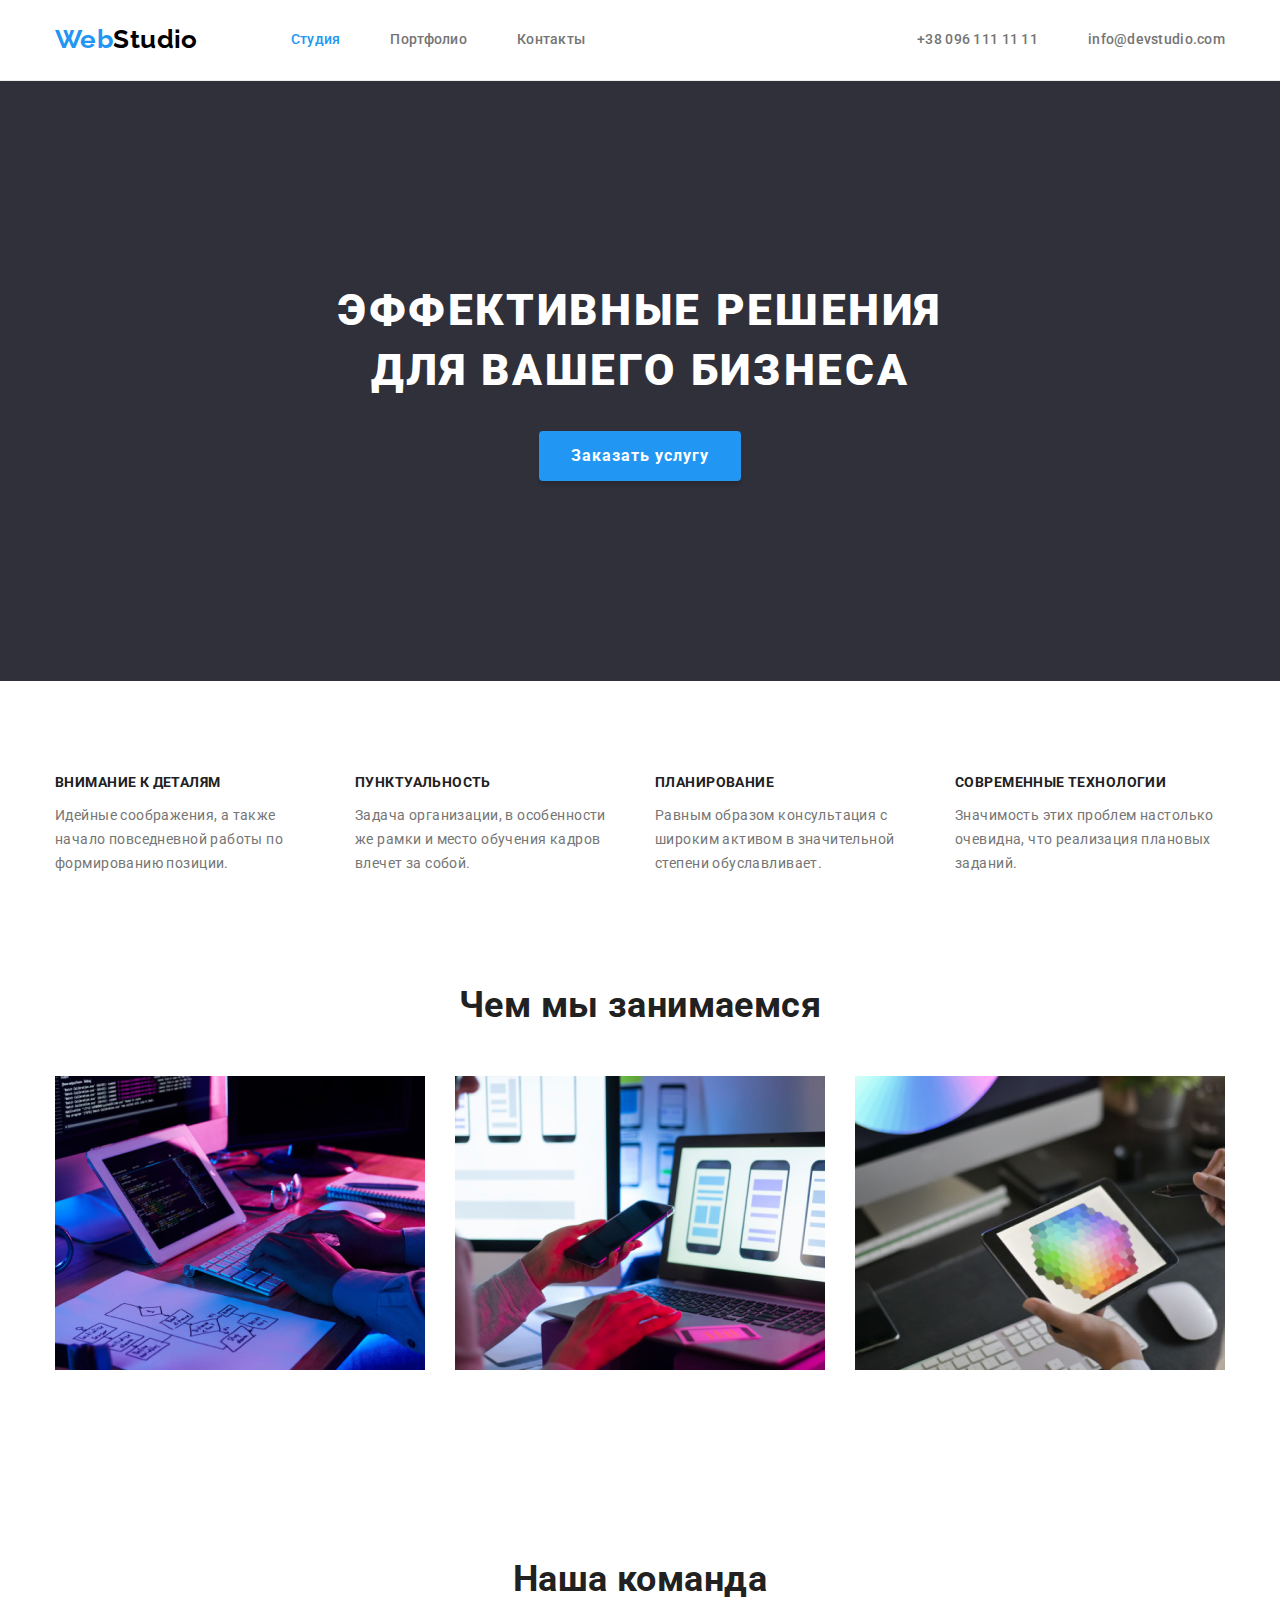
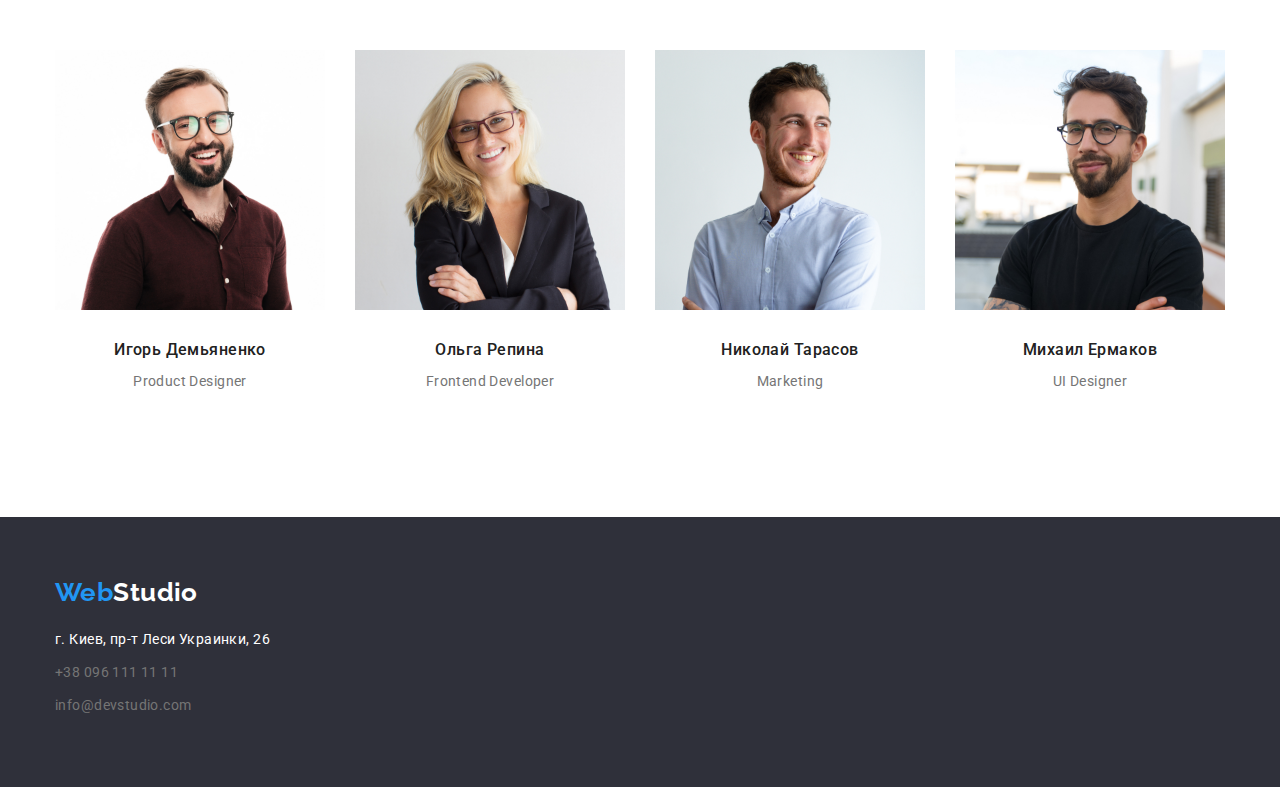
==== commit fc3ed1b9: "теж саме." ====
--- a/index.html
+++ b/index.html
@@ -119,7 +119,7 @@
                         <a class=" link " href="">+38 096 111 11 11</a>
                     </li>
                     <li class='footer-list not-address'>
-                        <a class="link last-child" href="mailto:info@devstudio.com">info@devstudio.com</a>
+                        <a class="link last-child" href="">info@devstudio.com</a>
                     </li>
 
                 </ul>        
--- a/css/styles.css
+++ b/css/styles.css
@@ -82,9 +82,7 @@
   letter-spacing: 0.02em;
   color: var(--primary-text-color);
 }
-link:visited {
-  color: none;
-}
+
 .link:hover,
 .link:focus,
 .site-nav .link.current {
